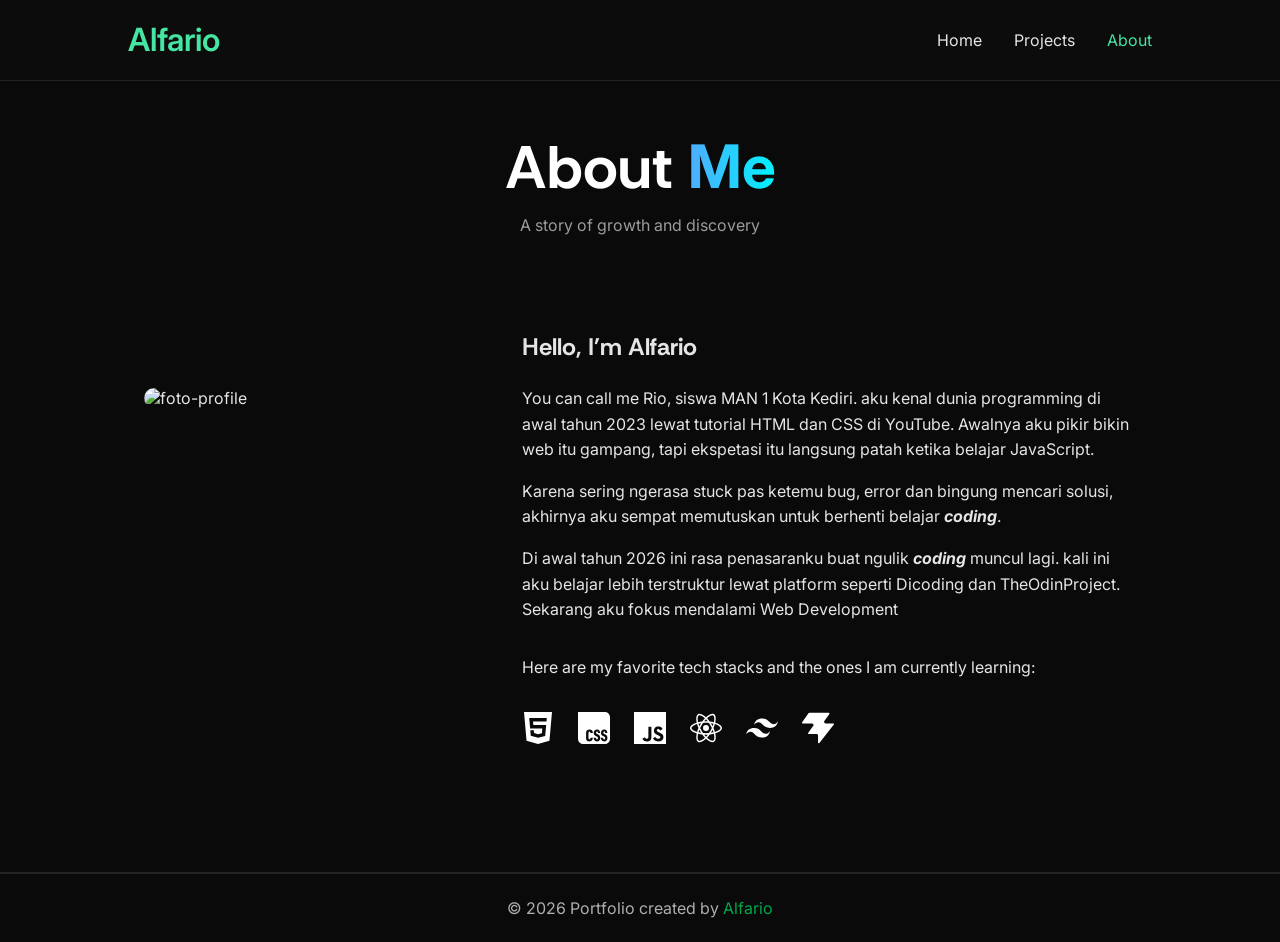
==== about.html @ 2ee7b7ea "alhamdulillah kelar" ====
<!DOCTYPE html>
<html lang="en">
<head>
    <meta charset="UTF-8">
    <meta name="viewport" content="width=device-width, initial-scale=1.0">
    <title>About | Portfolio</title>
    <link rel="stylesheet" href="style.css">
    <link rel="preconnect" href="https://fonts.googleapis.com">
    <link rel="preconnect" href="https://fonts.gstatic.com" crossorigin>
    <link href="https://fonts.googleapis.com/css2?family=Inter:ital,opsz,wght@0,14..32,100..900;1,14..32,100..900&family=Odibee+Sans&family=Plus+Jakarta+Sans:ital,wght@0,200..800;1,200..800&family=Quicksand:wght@300..700&family=Roboto:ital,wght@0,100..900;1,100..900&display=swap" rel="stylesheet">
    <link rel="preconnect" href="https://fonts.googleapis.com">
    <link rel="preconnect" href="https://fonts.gstatic.com" crossorigin>
    <link href="https://fonts.googleapis.com/css2?family=Hanken+Grotesk:ital,wght@0,100..900;1,100..900&family=Inter:ital,opsz,wght@0,14..32,100..900;1,14..32,100..900&family=Odibee+Sans&family=Plus+Jakarta+Sans:ital,wght@0,200..800;1,200..800&family=Quicksand:wght@300..700&family=Rethink+Sans:ital,wght@0,400..800;1,400..800&family=Roboto:ital,wght@0,100..900;1,100..900&display=swap" rel="stylesheet">
</head>
<body>
    <div class="main-wrapper">
        <header>
            <nav class="navbar">
                <div class="name">
                    <a href="https://www.instagram.com/richad_tzy/?hl=id" target="_blank">Alfario</a>
                </div>
                <ul class="menu">
                    <li><a href="/home.html">Home</a></li>
                    <li><a href="/projects.html">Projects</a></li>
                    <li><a href="/about.html" id="about">About</a></li>
                </ul>
    
                <div class="tombol">
                    &#9776;
                </div>
            </nav>
        </header>
    
        <main class="content">
            <section class="hero hero-about">
                <div class="container">
                    <div class="title-about">
                        <h1>About <span class="gradient-text">Me</span></h1>
                        <p>A story of growth and discovery</p>
                    </div>
                </div>
            </section>

            <section class="hero hero-about">
                <div class="container">
                    <div class="about">
                        <div class="about-img">
                            <img src="images/me.jpg" alt="foto-profile" />
                        </div>
                        <div class="about-me">
                            <h2>Hello, I'm Alfario</h2>
                            <p class="p-1">
                                You can call me Rio, siswa MAN 1 Kota Kediri.
                                aku kenal dunia programming di awal tahun 2023 lewat tutorial HTML dan CSS di YouTube. 
                                Awalnya aku pikir bikin web itu gampang, tapi ekspetasi itu langsung patah ketika belajar JavaScript. 
                            </p>
                            
                            <p class="p-2">
                                Karena sering ngerasa stuck pas ketemu bug, error dan bingung mencari solusi, 
                                akhirnya aku sempat memutuskan untuk berhenti belajar <span style="font-style: italic;"><b>coding</b></span>.
                            </p>
                            
                            <p class="p-3">
                                Di awal tahun 2026 ini rasa penasaranku buat ngulik <span style="font-style: italic;"><b>coding</b></span> muncul lagi. 
                                kali ini aku belajar lebih terstruktur lewat platform 
                                seperti Dicoding dan TheOdinProject. Sekarang aku fokus mendalami Web Development
                            </p>

                            <p class="p-4">Here are my favorite tech stacks and the ones I am currently learning:</p>

                            <div class="tech-stack">
                                <div class="tech-stack-wrap">
                                    <img class="tech-1" src="/images/tools/html5.svg" alt="HTML" />
                                </div>
                                <div class="tech-stack-wrap">
                                    <img class="tech-2" src="/images/tools/css.svg" alt="CSS" />
                                </div>
                                <div class="tech-stack-wrap">
                                    <img class="tech-3" src="/images/tools/javascript.svg" alt="JavaScript" />
                                </div>
                                <div class="tech-stack-wrap">
                                    <img class="tech-4" src="/images/tools/react.svg" alt="React" />
                                </div>
                                <div class="tech-stack-wrap">
                                    <img class="tech-5" src="/images/tools/tailwindcss.svg" alt="TailwindCSS" />
                                </div>
                                <div class="tech-stack-wrap">
                                    <img class="tech-6" src="/images/tools/vite.svg" alt="Vite" />
                                </div>
                            </div>
                        </div>
                    </div>
                </div>
            </section>
        </main>
    
        <footer>
            <hr>
            <p>© 2026 Portfolio created by <a>Alfario</a></p>
        </footer>
    </div>

    <script src="main.js"></script>
</body>
</html>
---- style.css ----
* {
    font-family: "Inter", sans-serif;
    margin: 0;
    padding: 0;
    box-sizing: border-box;
}

@keyframes fade-up {
    from { opacity: 0; transform: translateY(30px); }
    to { opacity: 1; transform: translateY(0); }
}

@keyframes fade-left {
    from { opacity: 0; transform: translateX(50px); }
    to { opacity: 1; transform: translateX(0); }
}

@keyframes fade-right {
    from { opacity: 0; transform: translateX(-50px); }
    to { opacity: 1; transform: translateX(0); }
}

@keyframes zoom-in {
    from { opacity: 0; transform: scale(0.5); }
    to { opacity: 1; }
}

html, body {
    height: 100vh;
    background-color: #0A0A0A;
}

.main-wrapper {
    width: 100%;
    overflow-x: hidden;
    position: relative;
}

header {
    position: fixed;
    top: 0;
    z-index: 1;
    display: flex;
    justify-content: space-between;
    width: 100%;
    background-color: #0f0f0f88;
    backdrop-filter: blur(10px);
    border-bottom: 1px solid #232323;
}

.navbar {
    margin-inline: 1.5rem;
    width: 100%;
    display: flex;
    align-items: center;
    justify-content: space-between;
}

/* ======================================== HOME ========================================*/

.content {
    margin-block: 5rem;
}

.hero, .projects {
    font-size: x-large;
    margin-inline: 1.5rem;
    padding-block: 3rem;
}

.profile {
    display: flex;
    flex-direction: column;
    justify-content: center;
}

.status {
    display: flex;
    align-items: center;
    justify-content: flex-start;
    gap: 10px;
    width: fit-content;
    height: 40px;
    padding-block: 10px;
    padding-inline: 15px;
    border-radius: 15px;
    box-shadow: #124926 0px 0px 0px 1px inset, #0C140F 0px 0px 0px 1px;
    color: #40E277;
    font-size: 13px;
    animation: fade-up 0.4s ease-in-out forwards;
    opacity: 0;
    animation-delay: 0.5s;
}

.status-dot {
    width: 10px;
    height: 10px;
    background-color: #40E277;
    border-radius: 50%;
}

.name a {
    color: #45E6A3;
    padding-block: 1.5rem;
	font-size: 2rem;
    font-weight: 600;
	text-decoration: none;
	display: inline-block;
    line-height: 1;
}

.menu {
    display: none;
    list-style: none;
}

.menu.active {
    display: flex;
    flex-direction: column;
    align-items: flex-start;
    justify-content: space-around;
    position: absolute;
	background: #212121;
    width: 150px;
    padding-block: 10px;
	padding-inline: 20px;
    margin-right: 1rem;
    margin-top: 4rem;
    border-radius: 6px;
    top: 0;
    right: 0;
    z-index: 1;
    animation: zoom-in 0.2s ease-in-out forwards;
}

.menu.active li a {
    padding-inline: 0px;
    padding-block: 14px;
	display: inline-block !important;
}

.menu li a {
    padding-block: 1.5rem;
	color: #E5E5E5;
	text-decoration: none;
	display: inline-block;
    line-height: 1;
}

.menu li a:hover {
    color: #45E6A3;
}

.tombol {
    display: flex;
    justify-content: center;
    align-items: center;
    padding-block: 12px;
    color: white;
    font-size: 16pt;
    height: 50px;
}

.tombol:hover{
	cursor: pointer;
}

#home, #projects, #about {
    color: #45E6A3;
}

.text h1 {
    color: white;
    margin-top: 2.5rem;
    font-family: "Rethink Sans", sans-serif;
    font-size: 48px;
    animation: fade-up 0.4s ease-in-out forwards;
    opacity: 0;
    animation-delay: 0.6s;
}

.text p {
    color: #E5E5E5;
    margin-top: 1rem;
    font-size: 1rem;
    animation: fade-up 0.4s ease-in-out forwards;
    opacity: 0;
    animation-delay: 0.7s;
}

.text a {
    text-decoration: none;
    color: #E5E5E5;
    cursor: pointer;
}

.text a:hover {
    color: #45E6A3;
}

.more-about {
    display: flex;
    align-items: center;
    margin-top: 40px;
    height: 50px;
    animation: fade-up 0.4s ease-in-out forwards;
    opacity: 0;
    animation-delay: 0.8s;
}

.more-about a {
    text-decoration: none;
    font-size: 1rem;
    color: #E5E5E5;
    border: 1px solid #343434;
    border-radius: 10px;
    padding: 1rem;
    transition: 0.2s ease-in-out;
}

.more-about a:hover {
    transform: scale(1.1);
}

.animation {
    display: flex;
    align-items: center;
    justify-content: center;
    margin-top: 2rem;
    animation: fade-left 1s ease-in-out forwards;
    opacity: 0;
    animation-delay: 0.5s;
}

.animation img {
    width: 100%;
    object-fit: cover;
    transition: 0.35s ease-in-out;
    transform: scale(0.8);
}

.animation img:hover {
    transform: rotate(5deg) ;
}

.social-media {
    display: flex;
    align-items: center;
    height: 30px;
    gap: 1rem;
    margin-top: 40px;
    animation: fade-up 0.4s ease-in-out forwards;
    opacity: 0;
    animation-delay: 0.9s;
}

.social-media a img {
    width: 20px;
    height: 20px;
    filter: invert(80%);
    cursor: pointer;
    transition: 0.2s ease-in-out;
}

.social-media a img:hover {
    filter: invert(100%);
    transform: scale(1.15);
}

.projects-wrap {
    width: 100%;
}

.heading-projects h2 {
    font-family: "Rethink Sans", sans-serif;
    color: white;
    font-size: 3rem;
    animation: fade-up 0.4s ease-in-out forwards;
    opacity: 0;
    animation-delay: 1s;
}

.heading-projects p {
    color: #9C9C9C;
    font-size: 1rem;
    margin-top: 8px;
    animation: fade-up 0.4s ease-in-out forwards;
    opacity: 0;
    animation-delay: 1.1s;
}

.heading-projects .gradient-text {
    background: linear-gradient(to right, #4facfe 0%, #00f2fe 100%);
    /* background: linear-gradient(to right, #10b981 0%, #00ffaa 100%); */
    background-clip: text;
    color: transparent;
}

.content-project {
    display: flex;
    flex-direction: column;
    margin-block: 2.5rem;
    gap: 5rem;
}

#content-project-home {
    animation: fade-up 0.4s ease-in-out forwards;
    opacity: 0;
    animation-delay: 1.2s;
}

.images-projects {
    display: flex;
    align-items: center;
    justify-content: center;
    padding-inline: 1.5rem;
    background-color: #0E0E0E;
    border-radius: 10px;
}

.images-projects img {
    width: 100%;
    object-fit: cover;
}

.description-projects {
    display: flex;
    flex-direction: column;
    justify-content: center;
    padding: 1.5rem;
}

.description-projects h3 {
    font-family: "Rethink Sans", sans-serif;
    color: white;
    font-size: 2.25rem;

}

.description-projects .description-text {
    color: #D4D4D4;
    font-size: 14px;
    margin-top: 1.5rem;
}

.description-projects p a {
    text-decoration: none;
    font-weight: bold;
    color: #feca1b;
}

.description-projects p .Tailwind {
    text-decoration: none;
    font-weight: bold;
    color: #00bcff;
}

.tools {
    margin-top: 1.5rem;
    color: #D4D4D4;
    font-size: 14px;
    display: flex;
    align-items: center;
    gap: 0.5rem;
}

.tools p {
    margin: 0;
}

.tech-stack {
    display: flex;
    width: 100%;
    gap: 0.5rem;
}

.tech-stack div {
    display: flex;
    align-items: center;
    width: 20px;
}
 
.tech-stack img {
    width: 100%;
    filter: invert(100%);
}

.view-project {
    display: flex;
    align-items: center;
    margin-top: 40px;
    height: 50px;
}

.view-project a {
    width: 160px;
    text-decoration: none;
    display: flex;
    align-items: center;
    justify-content: space-between;
    font-size: 1rem;
    color: #E5E5E5;
    border: 1px solid #343434;
    border-radius: 10px;
    padding: 12px 16px;
}

.view-project img {
    width: 20px;
    filter: invert(80%);
}

.see-more {
    display: flex;
    justify-content: center;
    align-items: center;
    animation: fade-up 0.4s ease-in-out forwards;
    opacity: 0;
    animation-delay: 1.3s;
}

.see-more a {
    width: 160px;
    display: flex;
    align-items: center;
    justify-content: space-between;
    font-size: 1rem;
    text-decoration: none;
    color: #E5E5E5;
    cursor: pointer;
}

.see-more img {
    width: 20px;
    filter: invert(90%);
}

/* ======================================== PROJECTS ========================================*/

.title h1 {
    font-family: "Rethink Sans", sans-serif;
    color: white;
    font-size: 2.25rem;
    animation: fade-up 0.4s ease-in-out forwards;
    opacity: 0;
    animation-delay: 0.5s;
}

.title p {
    color: #9C9C9C;
    font-size: 1rem;
    margin-top: 8px;
    animation: fade-up 0.4s ease-in-out forwards;
    opacity: 0;
    animation-delay: 0.6s;
}

#content-projects {
    animation: fade-up 0.4s ease-in-out forwards;
    opacity: 0;
    animation-delay: 0.7s;
}

.title .gradient-text {
    background: linear-gradient(to right, #4facfe 0%, #00f2fe 100%);
    /* background: linear-gradient(to right, #10b981 0%, #00ffaa 100%); */
    background-clip: text;
    color: transparent;
}

.react-images {
    display: flex;
    align-items: center;
    justify-content: center;
    padding-inline: 1.5rem;
    background-color: #0E0E0E;
    border-radius: 10px;
}

.react-images img {
    width: 100%;
    object-fit: cover;
}

/* ======================================== ABOUT ========================================*/

.title-about {
    display: flex;
    flex-direction: column;
    /* justify-content: center; */
    align-items: center;
}

.title-about h1 {
    font-family: "Rethink Sans", sans-serif;
    color: white;
    font-size: 2.25rem;
    animation: fade-up 0.4s ease-in-out forwards;
    opacity: 0;
    animation-delay: 0.5s;
}

.title-about p {
    color: #9C9C9C;
    font-size: 1rem;
    margin-top: 8px;
    animation: fade-up 0.4s ease-in-out forwards;
    opacity: 0;
    animation-delay: 0.6s;
}

.title-about .gradient-text {
    background: linear-gradient(to right, #4facfe 0%, #00f2fe 100%);
    /* background: linear-gradient(to right, #10b981 0%, #00ffaa 100%); */
    background-clip: text;
    color: transparent;
}

.about {
    color: #E5E5E5;
    font-size: 1rem;
    display: flex;
    flex-direction: column;
    align-items: center;
    gap: 2.5rem;
}

.about p {
    margin-bottom: 1rem;
    line-height: 1.6;
}

.about-img {
    width: 300px;
    height: 300px;
}

.about-img img {
    width: 100%;
    height: 100%;
    object-fit: cover;
    border-radius: 999px;
    /* border: 5px solid #afafaf8b; */
    animation: fade-right 1s ease-in-out forwards;
    opacity: 0;
    animation-delay: 0.5s;
}

.about-me h2 {
    font-family: "Rethink Sans", sans-serif;
    font-size: 1.5rem;
    margin-bottom: 1.5rem;
    animation: fade-up 0.4s ease-in-out forwards;
    opacity: 0;
    animation-delay: 0.7s;
}

.p-1 {
    animation: fade-up 0.4s ease-in-out forwards;
    opacity: 0;
    animation-delay: 0.8s;
}

.p-2 {
    animation: fade-up 0.4s ease-in-out forwards;
    opacity: 0;
    animation-delay: 0.9s;
}

.about .p-3 {
    margin-bottom: 2rem;
    animation: fade-up 0.4s ease-in-out forwards;
    opacity: 0;
    animation-delay: 1s;
}

.about .p-4 {
    margin-bottom: 2rem;
    animation: fade-up 0.4s ease-in-out forwards;
    opacity: 0;
    animation-delay: 1.1s;
}

.about .tech-stack {
    gap: 1.5rem;
}

.tech-stack .tech-stack-wrap {
    display: flex;
    align-items: center;
    width: 2rem;
    cursor: pointer;
    transition: 0.2s ease-in-out;
}

.tech-stack .tech-stack-wrap:hover {
    transform: scale(1.3);
}

.tech-1 {
    animation: fade-left 0.5s ease-in-out forwards;
    animation-delay: 0.5s;
    opacity: 0;
}

.tech-2 {
    animation: fade-left 0.5s ease-in-out forwards;
    animation-delay: 0.6s;
    opacity: 0;
}

.tech-3 {
    animation: fade-left 0.5s ease-in-out forwards;
    animation-delay: 0.7s;
    opacity: 0;
}

.tech-4 {
    animation: fade-left 0.5s ease-in-out forwards;
    animation-delay: 0.8s;
    opacity: 0;
}

.tech-5 {
    animation: fade-left 0.5s ease-in-out forwards;
    animation-delay: 0.9s;
    opacity: 0;
}

.tech-6 {
    animation: fade-left 0.5s ease-in-out forwards;
    animation-delay: 1s;
    opacity: 0;
}

/* ======================================== JAVASCRIPT & REACT PROJECTS ========================================*/

.title-javascript-react h1 {
    font-family: "Rethink Sans", sans-serif;
    color: white;
    font-size: 2.25rem;
    margin-top: 1.5rem;
    animation: fade-up 0.4s ease-in-out forwards;
    opacity: 0;
    animation-delay: 0.5s;
}

.title-javascript-react p {
    color: #9C9C9C;
    font-size: 1rem;
    margin-top: 8px;
    animation: fade-up 0.4s ease-in-out forwards;
    opacity: 0;
    animation-delay: 0.6s;
}

.title-javascript-react .gradient-text {
    background: linear-gradient(to right, #4facfe 0%, #00f2fe 100%);
    /* background: linear-gradient(to right, #10b981 0%, #00ffaa 100%); */
    background-clip: text;
    color: transparent;
}

.projects-list-wrap {
    height: 100%;
    display: flex;
    flex-direction: column;
    gap: 2rem;
}

.project-list {
    color: #E5E5E5;
    margin-inline: 1.5rem;
    animation: fade-up 0.4s ease-in-out forwards;
    opacity: 0;
    animation-delay: 0.7s;
}

.title-list-projects {
    display: flex;
    align-items: center;
    margin-block: 1.5rem;
    width: 100%;
}

.title-list-projects span {
    margin-right: 1rem;
    color: #4CFFB4;
    height: 32px;
    border: 3px solid #4CFFB4;
}

.title-list-projects h2 {
    font-family: "Rethink Sans", sans-serif;
    font-weight: 700;
    color: #F5F5F5;
    font-size: 1.5rem;
}

.check-repo {
    margin-block: 20px;
    font-size: 1rem;
}

.check-repo a {
    color: #D4D4D4;
    font-weight: 500;
    text-decoration: underline;
}

.youtube-video {
    width: 100%;
    max-width: 800px;
    aspect-ratio: 16 / 9;
    display: block;
    margin: 0 auto;
}

footer {
    color: #afafaf;
    margin-block: 1.5rem;
    display: flex;
    flex-direction: column;
    justify-content: center;
    align-items: center;
}

footer hr {
    width: 100%;
    margin-bottom: 1.5rem;
    border: 1px solid #232323;
}

footer a {
    color: #00A74B;
}

@media screen and (min-width: 640px) {
    .hero, .projects {
        font-size: x-large;
        padding-block: 4rem;
    }

    .hero-about {
        font-size: x-large;
        padding: 3rem;
    }

    .container {
        width: 100%;
        /* display: flex;
        justify-content: space-between; */
    }

    .profile-wrap {
        width: 100%;
        display: flex;
        justify-content: space-between;
    }

    .projects-container {
        max-width: 800px;
        margin-inline: auto;
        width: 100%;
    }

    .tombol{
	    display: none;			
    }

    .menu {
    	display: flex;
        gap: 2rem;	
        align-items: center;	
    }
    
    .profile {
        width: 50%;
    }

    .animation {
        width: 40%;
        margin: 0;
    }

    .info {
        height: 52px;
    }

    .text h1 {
        font-size: 4.5rem;
    }

    .title h1 {
        font-size: 3.75rem;
    }

    .title-about h1 {
        font-size: 3.75rem;
    }

    .title-javascript-react h1 {
        font-size: 3rem;
    }

    .heading-projects h2 {
        font-size: 3.75rem;
    }

    .content-project {
        display: flex;
        justify-content: space-between;
    }

    .project-item {
        display: flex;
        justify-content: space-between;
        align-items: center;
        order: 2;
    }

    .description-projects {
        width: 65%;
    }

    .images-projects {
        width: 300px;
        height: 300px;
        padding: 0;
    }

    .images-projects img {
        width: 90%;
    }

    .react-images {
        width: 300px;
        height: 300px;
        padding: 0;
    }

    .react-images img {
        width: 50%;
    }

    .project-item:nth-child(odd) {
        flex-direction: row-reverse;
    }

    .projects-javascript-react {
        font-size: x-large;
        padding-block: 4rem;
    }
}

@media screen and (min-width: 1024px) {
    header {
        padding-inline: 1.5rem;
    }
    
    .navbar {
        max-width: 1024px;
        margin-inline: auto;
        width: 100%;
    }
    
    .container {
        max-width: 1024px;
        margin-inline: auto;
        width: 100%;
    }
    
    .projects-javascript-react {
        padding-inline: 1.5rem;
    }
    
    .project-list {
        margin: 0;
    }
    
    .about {
        display: flex;
        flex-direction: row;
        justify-content: space-around;
    }
    
    .about-img {
        width: 30%;
    }
    
    .about-img img {
        width: 100%;
    }
    
    .about-me {
        /* background-color: #00f2fe; */
        width: 60%;
    }
}
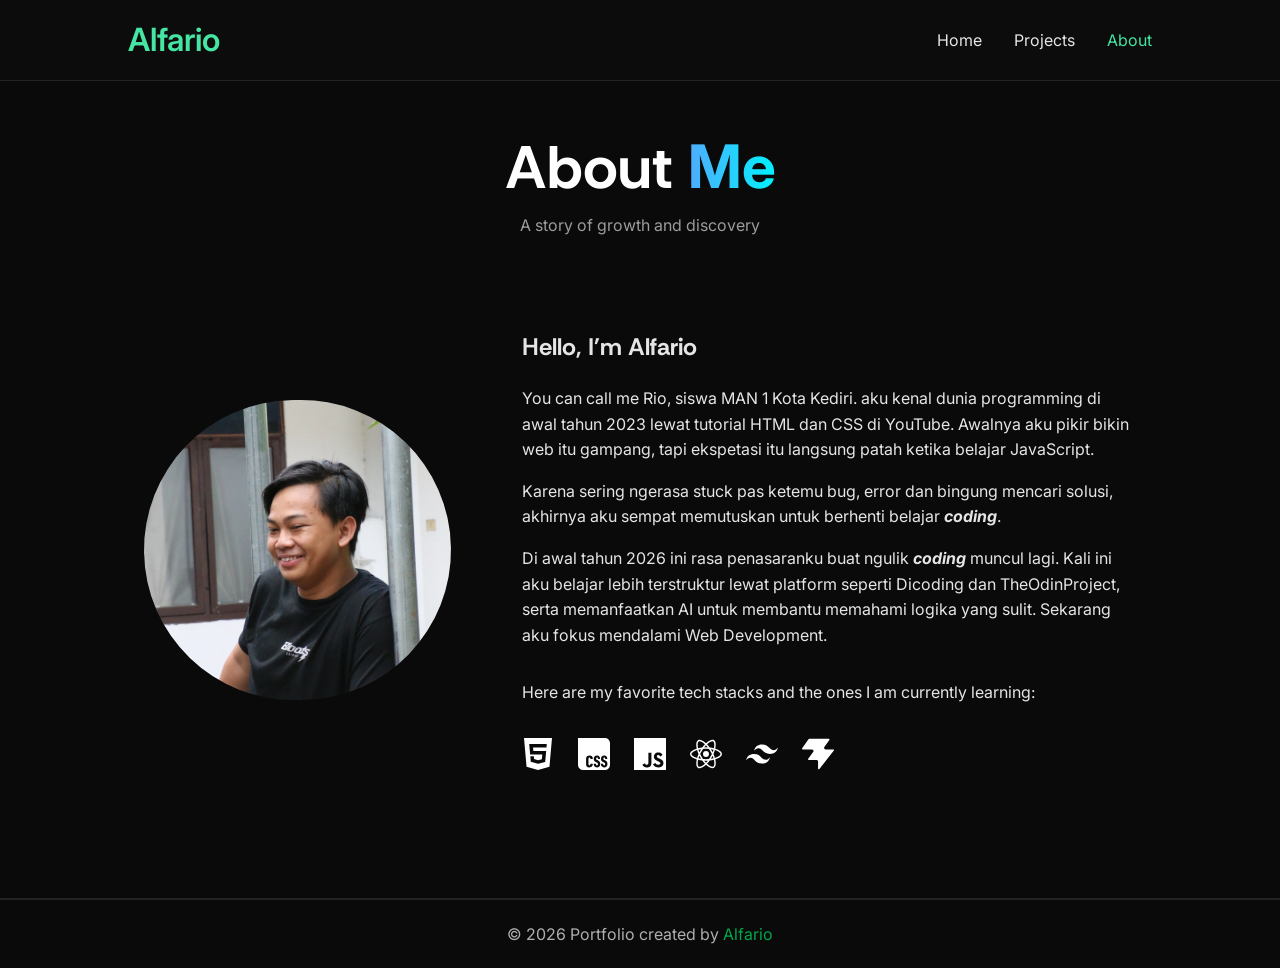
==== commit c97af97a: "convert img to webp" ====
--- a/about.html
+++ b/about.html
@@ -20,11 +20,10 @@
                     <a href="https://www.instagram.com/richad_tzy/?hl=id" target="_blank">Alfario</a>
                 </div>
                 <ul class="menu">
-                    <li><a href="/home.html">Home</a></li>
+                    <li><a href="/index.html">Home</a></li>
                     <li><a href="/projects.html">Projects</a></li>
                     <li><a href="/about.html" id="about">About</a></li>
                 </ul>
-    
                 <div class="tombol">
                     &#9776;
                 </div>
@@ -45,7 +44,7 @@
                 <div class="container">
                     <div class="about">
                         <div class="about-img">
-                            <img src="images/me.jpg" alt="foto-profile" />
+                            <img src="images/me.webp" loading="lazy" alt="profile" />
                         </div>
                         <div class="about-me">
                             <h2>Hello, I'm Alfario</h2>
@@ -62,30 +61,31 @@
                             
                             <p class="p-3">
                                 Di awal tahun 2026 ini rasa penasaranku buat ngulik <span style="font-style: italic;"><b>coding</b></span> muncul lagi. 
-                                kali ini aku belajar lebih terstruktur lewat platform 
-                                seperti Dicoding dan TheOdinProject. Sekarang aku fokus mendalami Web Development
+                                Kali ini aku belajar lebih terstruktur lewat platform 
+                                seperti Dicoding dan TheOdinProject, serta memanfaatkan AI untuk membantu memahami logika yang sulit. 
+                                Sekarang aku fokus mendalami Web Development.
                             </p>
 
                             <p class="p-4">Here are my favorite tech stacks and the ones I am currently learning:</p>
 
                             <div class="tech-stack">
                                 <div class="tech-stack-wrap">
-                                    <img class="tech-1" src="/images/tools/html5.svg" alt="HTML" />
+                                    <img class="tech-1" src="/images/tools/html5.svg" loading="lazy" alt="HTML" />
                                 </div>
                                 <div class="tech-stack-wrap">
-                                    <img class="tech-2" src="/images/tools/css.svg" alt="CSS" />
+                                    <img class="tech-2" src="/images/tools/css.svg" loading="lazy" alt="CSS" />
                                 </div>
                                 <div class="tech-stack-wrap">
-                                    <img class="tech-3" src="/images/tools/javascript.svg" alt="JavaScript" />
+                                    <img class="tech-3" src="/images/tools/javascript.svg" loading="lazy" alt="JavaScript" />
                                 </div>
                                 <div class="tech-stack-wrap">
-                                    <img class="tech-4" src="/images/tools/react.svg" alt="React" />
+                                    <img class="tech-4" src="/images/tools/react.svg" loading="lazy" alt="React" />
                                 </div>
                                 <div class="tech-stack-wrap">
-                                    <img class="tech-5" src="/images/tools/tailwindcss.svg" alt="TailwindCSS" />
+                                    <img class="tech-5" src="/images/tools/tailwindcss.svg" loading="lazy" alt="TailwindCSS" />
                                 </div>
                                 <div class="tech-stack-wrap">
-                                    <img class="tech-6" src="/images/tools/vite.svg" alt="Vite" />
+                                    <img class="tech-6" src="/images/tools/vite.svg" loading="lazy" alt="Vite" />
                                 </div>
                             </div>
                         </div>
--- a/style.css
+++ b/style.css
@@ -28,6 +28,11 @@
 html, body {
     height: 100vh;
     background-color: #0A0A0A;
+}
+
+img {
+    color: white;
+    font-size: 1.5rem;
 }
 
 .main-wrapper {
@@ -291,7 +296,6 @@
 
 .heading-projects .gradient-text {
     background: linear-gradient(to right, #4facfe 0%, #00f2fe 100%);
-    /* background: linear-gradient(to right, #10b981 0%, #00ffaa 100%); */
     background-clip: text;
     color: transparent;
 }
@@ -463,7 +467,6 @@
 
 .title .gradient-text {
     background: linear-gradient(to right, #4facfe 0%, #00f2fe 100%);
-    /* background: linear-gradient(to right, #10b981 0%, #00ffaa 100%); */
     background-clip: text;
     color: transparent;
 }
@@ -511,7 +514,6 @@
 
 .title-about .gradient-text {
     background: linear-gradient(to right, #4facfe 0%, #00f2fe 100%);
-    /* background: linear-gradient(to right, #10b981 0%, #00ffaa 100%); */
     background-clip: text;
     color: transparent;
 }
@@ -533,17 +535,23 @@
 .about-img {
     width: 300px;
     height: 300px;
+    animation: fade-right 1s ease-in-out forwards;
+    opacity: 0;
+    animation-delay: 0.5s;
 }
 
 .about-img img {
     width: 100%;
     height: 100%;
     object-fit: cover;
-    border-radius: 999px;
+    border-radius: calc(infinity * 1px);
     /* border: 5px solid #afafaf8b; */
-    animation: fade-right 1s ease-in-out forwards;
-    opacity: 0;
-    animation-delay: 0.5s;
+    transition: 0.6s ease-in-out;
+    transform: rotate(-1deg);
+}
+
+.about-img img:hover {
+    transform: scale(1.1) rotate(1deg);
 }
 
 .about-me h2 {
@@ -656,7 +664,6 @@
 
 .title-javascript-react .gradient-text {
     background: linear-gradient(to right, #4facfe 0%, #00f2fe 100%);
-    /* background: linear-gradient(to right, #10b981 0%, #00ffaa 100%); */
     background-clip: text;
     color: transparent;
 }
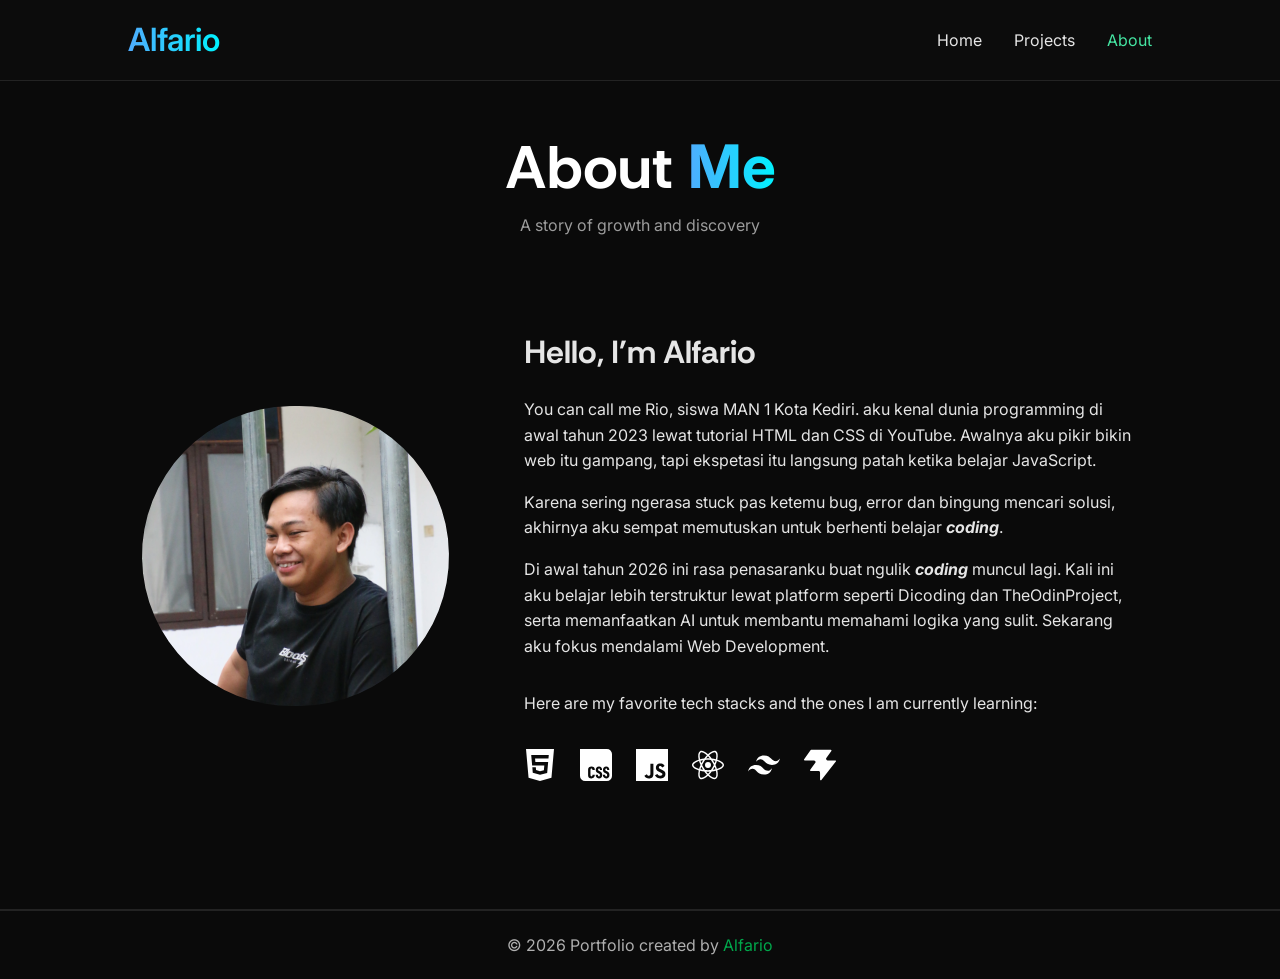
==== commit 3c6e8c09: "update" ====
--- a/about.html
+++ b/about.html
@@ -4,7 +4,7 @@
     <meta charset="UTF-8">
     <meta name="viewport" content="width=device-width, initial-scale=1.0">
     <title>About | Portfolio</title>
-    <link rel="stylesheet" href="style.css">
+    <link rel="stylesheet" href="css/style.css">
     <link rel="preconnect" href="https://fonts.googleapis.com">
     <link rel="preconnect" href="https://fonts.gstatic.com" crossorigin>
     <link href="https://fonts.googleapis.com/css2?family=Inter:ital,opsz,wght@0,14..32,100..900;1,14..32,100..900&family=Odibee+Sans&family=Plus+Jakarta+Sans:ital,wght@0,200..800;1,200..800&family=Quicksand:wght@300..700&family=Roboto:ital,wght@0,100..900;1,100..900&display=swap" rel="stylesheet">
@@ -96,10 +96,10 @@
     
         <footer>
             <hr>
-            <p>© 2026 Portfolio created by <a>Alfario</a></p>
+            <p>© 2026 Portfolio created by <span>Alfario</span></p>
         </footer>
     </div>
 
-    <script src="main.js"></script>
+    <script src="js/main.js"></script>
 </body>
 </html>
--- a/css/style.css
+++ b/css/style.css
@@ -0,0 +1,909 @@
+* {
+    font-family: "Inter", sans-serif;
+    margin: 0;
+    padding: 0;
+    box-sizing: border-box;
+    -webkit-tap-highlight-color: transparent;
+}
+
+@keyframes fade-up {
+    from { opacity: 0; transform: translateY(30px); }
+    to { opacity: 1; transform: translateY(0); }
+}
+
+@keyframes fade-left {
+    from { opacity: 0; transform: translateX(50px); }
+    to { opacity: 1; transform: translateX(0); }
+}
+
+@keyframes fade-right {
+    from { opacity: 0; transform: translateX(-50px); }
+    to { opacity: 1; transform: translateX(0); }
+}
+
+@keyframes zoom-in {
+    from { opacity: 0; transform: scale(0.5); }
+    to { opacity: 1; }
+}
+
+html, body {
+    height: 100vh;
+    background-color: #0A0A0A;
+}
+
+img {
+    color: white;
+    font-size: 1.5rem;
+}
+
+.main-wrapper {
+    width: 100%;
+    overflow-x: hidden;
+    position: relative;
+}
+
+header {
+    position: fixed;
+    top: 0;
+    z-index: 1;
+    display: flex;
+    justify-content: space-between;
+    width: 100%;
+    background-color: #0f0f0f88;
+    backdrop-filter: blur(10px);
+    border-bottom: 1px solid #232323;
+}
+
+.navbar {
+    margin-inline: 1.5rem;
+    width: 100%;
+    display: flex;
+    align-items: center;
+    justify-content: space-between;
+}
+
+/* ======================================== HOME ========================================*/
+
+.content {
+    margin-block: 5rem;
+}
+
+.hero, .projects {
+    font-size: x-large;
+    margin-inline: 1.5rem;
+    padding-block: 3rem;
+}
+
+.profile {
+    display: flex;
+    flex-direction: column;
+    justify-content: center;
+}
+
+.status {
+    display: flex;
+    align-items: center;
+    justify-content: flex-start;
+    gap: 10px;
+    width: fit-content;
+    height: 40px;
+    padding-block: 10px;
+    padding-inline: 15px;
+    border-radius: 15px;
+    box-shadow: #124926 0px 0px 0px 1px inset, #0C140F 0px 0px 0px 1px;
+    color: #40E277;
+    font-size: 13px;
+    animation: fade-up 0.4s ease-in-out forwards;
+    opacity: 0;
+    animation-delay: 0.5s;
+}
+
+.status-dot {
+    width: 10px;
+    height: 10px;
+    background-color: #40E277;
+    border-radius: 50%;
+}
+
+.name a {
+    background: linear-gradient(to right, #4facfe 0%, #00f2fe 100%);
+    background-clip: text;
+    color: transparent;
+    padding-block: 1.5rem;
+	font-size: 2rem;
+    font-weight: 600;
+	text-decoration: none;
+	display: inline-block;
+    line-height: 1;
+}
+
+.menu {
+    display: none;
+    list-style: none;
+}
+
+.menu.active {
+    display: flex;
+    flex-direction: column;
+    align-items: flex-start;
+    justify-content: space-around;
+    position: absolute;
+	background: #212121;
+    width: 150px;
+    padding-block: 10px;
+	padding-inline: 20px;
+    margin-right: 1rem;
+    margin-top: 4rem;
+    border-radius: 6px;
+    top: 0;
+    right: 0;
+    z-index: 1;
+    animation: zoom-in 0.2s ease-in-out forwards;
+}
+
+.menu.active li a {
+    padding-inline: 0px;
+    padding-block: 14px;
+	display: inline-block !important;
+}
+
+.menu li a {
+    padding-block: 1.5rem;
+	color: #E5E5E5;
+	text-decoration: none;
+	display: inline-block;
+    line-height: 1;
+}
+
+.menu li a:hover {
+    color: #45E6A3;
+}
+
+.tombol {
+    display: flex;
+    justify-content: center;
+    align-items: center;
+    padding-block: 12px;
+    color: white;
+    font-size: 16pt;
+    height: 50px;
+}
+
+.tombol:hover{
+	cursor: pointer;
+}
+
+#home, #projects, #about {
+    color: #45E6A3;
+}
+
+.text h1 {
+    color: white;
+    margin-top: 2.5rem;
+    font-family: "Rethink Sans", sans-serif;
+    font-size: 48px;
+    animation: fade-up 0.4s ease-in-out forwards;
+    opacity: 0;
+    animation-delay: 0.6s;
+}
+
+.text p {
+    color: #E5E5E5;
+    margin-top: 1rem;
+    font-size: 1rem;
+    animation: fade-up 0.4s ease-in-out forwards;
+    opacity: 0;
+    animation-delay: 0.7s;
+}
+
+.text a {
+    text-decoration: none;
+    color: #E5E5E5;
+    cursor: pointer;
+}
+
+.text a:hover {
+    color: #45E6A3;
+}
+
+.more-about {
+    display: flex;
+    align-items: center;
+    margin-top: 40px;
+    height: 50px;
+    animation: fade-up 0.4s ease-in-out forwards;
+    opacity: 0;
+    animation-delay: 0.8s;
+}
+
+.more-about a {
+    text-decoration: none;
+    font-size: 1rem;
+    color: #E5E5E5;
+    border: 1px solid #343434;
+    border-radius: 10px;
+    padding: 1rem;
+    transition: 0.2s ease-in-out;
+}
+
+.more-about a:hover {
+    transform: scale(1.1);
+}
+
+.animation {
+    display: flex;
+    align-items: center;
+    justify-content: center;
+    margin-top: 2rem;
+    animation: fade-left 1s ease-in-out forwards;
+    opacity: 0;
+    animation-delay: 0.5s;
+}
+
+.animation img {
+    width: 100%;
+    object-fit: cover;
+    transition: 0.35s ease-in-out;
+    transform: scale(0.8);
+}
+
+.animation img:hover {
+    transform: scale(0.9) rotate(3deg);
+}
+
+.social-media {
+    display: flex;
+    align-items: center;
+    height: 30px;
+    gap: 1rem;
+    margin-top: 40px;
+    animation: fade-up 0.4s ease-in-out forwards;
+    opacity: 0;
+    animation-delay: 0.9s;
+}
+
+.social-media a img {
+    width: 20px;
+    height: 20px;
+    filter: invert(80%);
+    cursor: pointer;
+    transition: 0.2s ease-in-out;
+}
+
+.social-media a img:hover {
+    filter: invert(100%);
+    transform: scale(1.15);
+}
+
+.projects-wrap {
+    width: 100%;
+}
+
+.heading-projects h2 {
+    font-family: "Rethink Sans", sans-serif;
+    color: white;
+    font-size: 3rem;
+    animation: fade-up 0.4s ease-in-out forwards;
+    opacity: 0;
+    animation-delay: 1s;
+}
+
+.heading-projects p {
+    color: #9C9C9C;
+    font-size: 1rem;
+    margin-top: 8px;
+    animation: fade-up 0.4s ease-in-out forwards;
+    opacity: 0;
+    animation-delay: 1.1s;
+}
+
+.heading-projects .gradient-text {
+    background: linear-gradient(to right, #4facfe 0%, #00f2fe 100%);
+    background-clip: text;
+    color: transparent;
+}
+
+.content-project {
+    display: flex;
+    flex-direction: column;
+    margin-block: 2.5rem;
+    gap: 5rem;
+}
+
+#content-project-home {
+    animation: fade-up 0.4s ease-in-out forwards;
+    opacity: 0;
+    animation-delay: 1.2s;
+}
+
+.images-projects {
+    display: flex;
+    align-items: center;
+    justify-content: center;
+    padding-inline: 1.5rem;
+    background-color: #0E0E0E;
+    border-radius: 10px;
+}
+
+.images-projects img {
+    width: 100%;
+    object-fit: cover;
+}
+
+.description-projects {
+    display: flex;
+    flex-direction: column;
+    justify-content: center;
+    padding: 1.5rem;
+}
+
+.description-projects h3 {
+    font-family: "Rethink Sans", sans-serif;
+    color: white;
+    font-size: 2.25rem;
+
+}
+
+.description-projects .description-text {
+    color: #D4D4D4;
+    font-size: 14px;
+    margin-top: 1.5rem;
+}
+
+.description-projects p a {
+    text-decoration: none;
+    font-weight: bold;
+    color: #feca1b;
+}
+
+.description-projects p .Tailwind {
+    text-decoration: none;
+    font-weight: bold;
+    color: #00bcff;
+}
+
+.tools {
+    margin-top: 1.5rem;
+    color: #D4D4D4;
+    font-size: 14px;
+    display: flex;
+    align-items: center;
+    gap: 0.5rem;
+}
+
+.tools p {
+    margin: 0;
+}
+
+.tech-stack {
+    display: flex;
+    width: 100%;
+    gap: 0.5rem;
+}
+
+.tech-stack div {
+    display: flex;
+    align-items: center;
+    width: 20px;
+}
+ 
+.tech-stack img {
+    width: 100%;
+    filter: invert(100%);
+}
+
+.view-project {
+    display: flex;
+    align-items: center;
+    margin-top: 40px;
+    height: 50px;
+}
+
+.view-project a {
+    width: 160px;
+    text-decoration: none;
+    display: flex;
+    align-items: center;
+    justify-content: space-between;
+    font-size: 1rem;
+    color: #E5E5E5;
+    border: 1px solid #343434;
+    border-radius: 10px;
+    padding: 12px 16px;
+}
+
+.view-project img {
+    width: 20px;
+    filter: invert(80%);
+}
+
+.see-more {
+    display: flex;
+    justify-content: center;
+    align-items: center;
+    animation: fade-up 0.4s ease-in-out forwards;
+    opacity: 0;
+    animation-delay: 1.3s;
+}
+
+.see-more a {
+    width: 160px;
+    display: flex;
+    align-items: center;
+    justify-content: space-between;
+    font-size: 1rem;
+    text-decoration: none;
+    color: #E5E5E5;
+    cursor: pointer;
+}
+
+.see-more img {
+    width: 20px;
+    filter: invert(90%);
+}
+
+/* ======================================== PROJECTS ========================================*/
+
+.title h1 {
+    font-family: "Rethink Sans", sans-serif;
+    color: white;
+    font-size: 2.25rem;
+    animation: fade-up 0.4s ease-in-out forwards;
+    opacity: 0;
+    animation-delay: 0.5s;
+}
+
+.title p {
+    color: #9C9C9C;
+    font-size: 1rem;
+    margin-top: 8px;
+    animation: fade-up 0.4s ease-in-out forwards;
+    opacity: 0;
+    animation-delay: 0.6s;
+}
+
+#content-projects {
+    animation: fade-up 0.4s ease-in-out forwards;
+    opacity: 0;
+    animation-delay: 0.7s;
+}
+
+.title .gradient-text {
+    background: linear-gradient(to right, #4facfe 0%, #00f2fe 100%);
+    background-clip: text;
+    color: transparent;
+}
+
+.react-images {
+    display: flex;
+    align-items: center;
+    justify-content: center;
+    padding-inline: 1.5rem;
+    background-color: #0E0E0E;
+    border-radius: 10px;
+}
+
+.react-images img {
+    width: 70%;
+    object-fit: cover;
+}
+
+/* ======================================== ABOUT ========================================*/
+
+.title-about {
+    display: flex;
+    flex-direction: column;
+    /* justify-content: center; */
+    align-items: center;
+}
+
+.title-about h1 {
+    font-family: "Rethink Sans", sans-serif;
+    color: white;
+    font-size: 2.25rem;
+    animation: fade-up 0.4s ease-in-out forwards;
+    opacity: 0;
+    animation-delay: 0.5s;
+}
+
+.title-about p {
+    color: #9C9C9C;
+    font-size: 1rem;
+    margin-top: 8px;
+    animation: fade-up 0.4s ease-in-out forwards;
+    opacity: 0;
+    animation-delay: 0.6s;
+}
+
+.title-about .gradient-text {
+    background: linear-gradient(to right, #4facfe 0%, #00f2fe 100%);
+    background-clip: text;
+    color: transparent;
+}
+
+.about {
+    color: #E5E5E5;
+    font-size: 1rem;
+    display: flex;
+    flex-direction: column;
+    align-items: center;
+    gap: 3rem;
+}
+
+.about p {
+    margin-bottom: 1rem;
+    line-height: 1.6;
+}
+
+.about-img {
+    width: 300px;
+    height: 300px;
+    animation: fade-right 1s ease-in-out forwards;
+    opacity: 0;
+    animation-delay: 0.5s;
+}
+
+.about-img img {
+    width: 100%;
+    height: 100%;
+    object-fit: cover;
+    border-radius: calc(infinity * 1px);
+    /* border: 5px solid #afafaf8b; */
+    transition: 0.6s ease-in-out;
+    transform: rotate(-1deg);
+}
+
+.about-img img:hover {
+    transform: scale(1.1) rotate(1deg);
+}
+
+.about-me h2 {
+    font-family: "Rethink Sans", sans-serif;
+    font-size: 2rem;
+    margin-bottom: 1.5rem;
+    animation: fade-up 0.4s ease-in-out forwards;
+    opacity: 0;
+    animation-delay: 0.7s;
+}
+
+.p-1 {
+    animation: fade-up 0.4s ease-in-out forwards;
+    opacity: 0;
+    animation-delay: 0.8s;
+}
+
+.p-2 {
+    animation: fade-up 0.4s ease-in-out forwards;
+    opacity: 0;
+    animation-delay: 0.9s;
+}
+
+.about .p-3 {
+    margin-bottom: 2rem;
+    animation: fade-up 0.4s ease-in-out forwards;
+    opacity: 0;
+    animation-delay: 1s;
+}
+
+.about .p-4 {
+    margin-bottom: 2rem;
+    animation: fade-up 0.4s ease-in-out forwards;
+    opacity: 0;
+    animation-delay: 1.1s;
+}
+
+.about .tech-stack {
+    gap: 1.5rem;
+}
+
+.tech-stack .tech-stack-wrap {
+    display: flex;
+    align-items: center;
+    width: 2rem;
+    cursor: pointer;
+    transition: 0.2s ease-in-out;
+}
+
+.tech-stack .tech-stack-wrap:hover {
+    transform: scale(1.3);
+}
+
+.tech-1 {
+    animation: fade-left 0.5s ease-in-out forwards;
+    animation-delay: 0.5s;
+    opacity: 0;
+}
+
+.tech-2 {
+    animation: fade-left 0.5s ease-in-out forwards;
+    animation-delay: 0.6s;
+    opacity: 0;
+}
+
+.tech-3 {
+    animation: fade-left 0.5s ease-in-out forwards;
+    animation-delay: 0.7s;
+    opacity: 0;
+}
+
+.tech-4 {
+    animation: fade-left 0.5s ease-in-out forwards;
+    animation-delay: 0.8s;
+    opacity: 0;
+}
+
+.tech-5 {
+    animation: fade-left 0.5s ease-in-out forwards;
+    animation-delay: 0.9s;
+    opacity: 0;
+}
+
+.tech-6 {
+    animation: fade-left 0.5s ease-in-out forwards;
+    animation-delay: 1s;
+    opacity: 0;
+}
+
+/* ======================================== JAVASCRIPT & REACT PROJECTS ========================================*/
+
+.title-javascript-react h1 {
+    font-family: "Rethink Sans", sans-serif;
+    color: white;
+    font-size: 2.25rem;
+    margin-top: 1.5rem;
+    animation: fade-up 0.4s ease-in-out forwards;
+    opacity: 0;
+    animation-delay: 0.5s;
+}
+
+.title-javascript-react p {
+    color: #9C9C9C;
+    font-size: 1rem;
+    margin-top: 8px;
+    animation: fade-up 0.4s ease-in-out forwards;
+    opacity: 0;
+    animation-delay: 0.6s;
+}
+
+.title-javascript-react .gradient-text {
+    background: linear-gradient(to right, #4facfe 0%, #00f2fe 100%);
+    background-clip: text;
+    color: transparent;
+}
+
+.projects-list-wrap {
+    height: 100%;
+    display: flex;
+    flex-direction: column;
+    gap: 2rem;
+}
+
+.project-list {
+    color: #E5E5E5;
+    margin-inline: 1.5rem;
+    animation: fade-up 0.4s ease-in-out forwards;
+    opacity: 0;
+    animation-delay: 0.7s;
+}
+
+.title-list-projects {
+    display: flex;
+    align-items: center;
+    margin-block: 1.5rem;
+    width: 100%;
+}
+
+.title-list-projects span {
+    margin-right: 1rem;
+    color: #4CFFB4;
+    height: 32px;
+    border: 3px solid #4CFFB4;
+}
+
+.title-list-projects h2 {
+    font-family: "Rethink Sans", sans-serif;
+    font-weight: 700;
+    color: #F5F5F5;
+    font-size: 1.5rem;
+}
+
+.check-repo {
+    margin-block: 20px;
+    font-size: 1rem;
+}
+
+.check-repo a {
+    color: #D4D4D4;
+    font-weight: 500;
+    text-decoration: underline;
+}
+
+.youtube-video {
+    width: 100%;
+    max-width: 800px;
+    aspect-ratio: 16 / 9;
+    display: block;
+    margin: 0 auto;
+}
+
+footer {
+    color: #afafaf;
+    margin-block: 1.5rem;
+    display: flex;
+    flex-direction: column;
+    justify-content: center;
+    align-items: center;
+}
+
+footer hr {
+    width: 100%;
+    margin-bottom: 1.5rem;
+    border: 1px solid #232323;
+}
+
+footer span {
+    color: #00A74B;
+}
+
+@media screen and (min-width: 640px) {
+    .hero, .projects {
+        font-size: x-large;
+        padding-block: 4rem;
+    }
+
+    .hero-about {
+        font-size: x-large;
+        padding: 3rem;
+    }
+
+    .container {
+        width: 100%;
+        /* display: flex;
+        justify-content: space-between; */
+    }
+
+    .profile-wrap {
+        width: 100%;
+        display: flex;
+        justify-content: space-between;
+    }
+
+    .projects-container {
+        max-width: 800px;
+        margin-inline: auto;
+        width: 100%;
+    }
+
+    .tombol{
+	    display: none;			
+    }
+
+    .menu {
+    	display: flex;
+        gap: 2rem;	
+        align-items: center;	
+    }
+    
+    .profile {
+        width: 50%;
+    }
+
+    .animation {
+        width: 40%;
+        margin: 0;
+    }
+
+    .info {
+        height: 52px;
+    }
+
+    .text h1 {
+        font-size: 4.5rem;
+    }
+
+    .title h1 {
+        font-size: 3.75rem;
+    }
+
+    .title-about h1 {
+        font-size: 3.75rem;
+    }
+
+    .title-javascript-react h1 {
+        font-size: 3rem;
+    }
+
+    .heading-projects h2 {
+        font-size: 3.75rem;
+    }
+
+    .content-project {
+        display: flex;
+        justify-content: space-between;
+    }
+
+    .project-item {
+        display: flex;
+        justify-content: space-between;
+        align-items: center;
+        order: 2;
+    }
+
+    .description-projects {
+        width: 65%;
+    }
+
+    .images-projects {
+        width: 300px;
+        height: 300px;
+        padding: 0;
+    }
+
+    .images-projects img {
+        width: 90%;
+    }
+
+    .react-images {
+        width: 300px;
+        height: 300px;
+        padding: 0;
+    }
+
+    .react-images img {
+        width: 50%;
+    }
+
+    .project-item:nth-child(odd) {
+        flex-direction: row-reverse;
+    }
+
+    .projects-javascript-react {
+        font-size: x-large;
+        padding-block: 4rem;
+    }
+}
+
+@media screen and (min-width: 1024px) {
+    header {
+        padding-inline: 1.5rem;
+    }
+    
+    .navbar {
+        max-width: 1024px;
+        margin-inline: auto;
+        width: 100%;
+    }
+    
+    .container {
+        max-width: 1024px;
+        margin-inline: auto;
+        width: 100%;
+    }
+    
+    .projects-javascript-react {
+        padding-inline: 1.5rem;
+    }
+    
+    .project-list {
+        margin: 0;
+    }
+    
+    .about {
+        display: flex;
+        flex-direction: row;
+        justify-content: space-around;
+    }
+    
+    .about-img {
+        width: 30%;
+    }
+    
+    .about-img img {
+        width: 100%;
+    }
+    
+    .about-me {
+        /* background-color: #00f2fe; */
+        width: 60%;
+    }
+}
